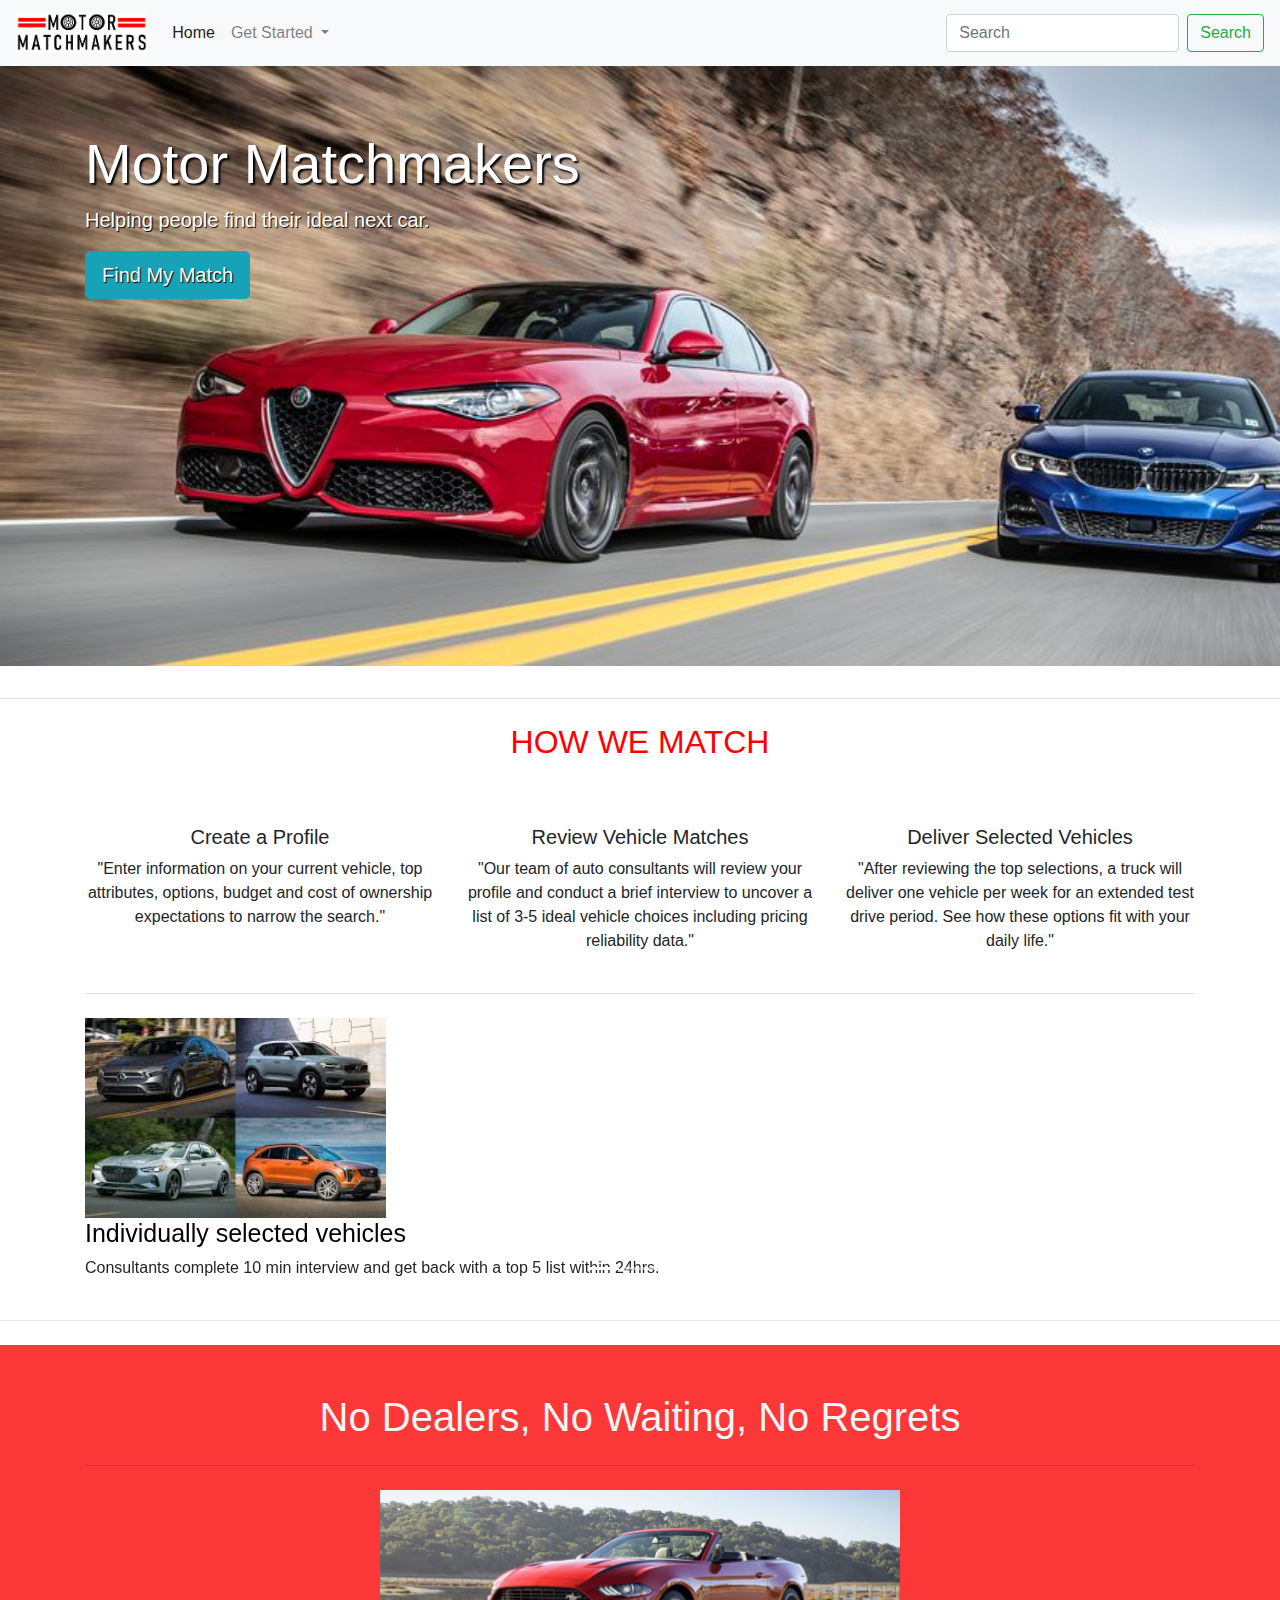
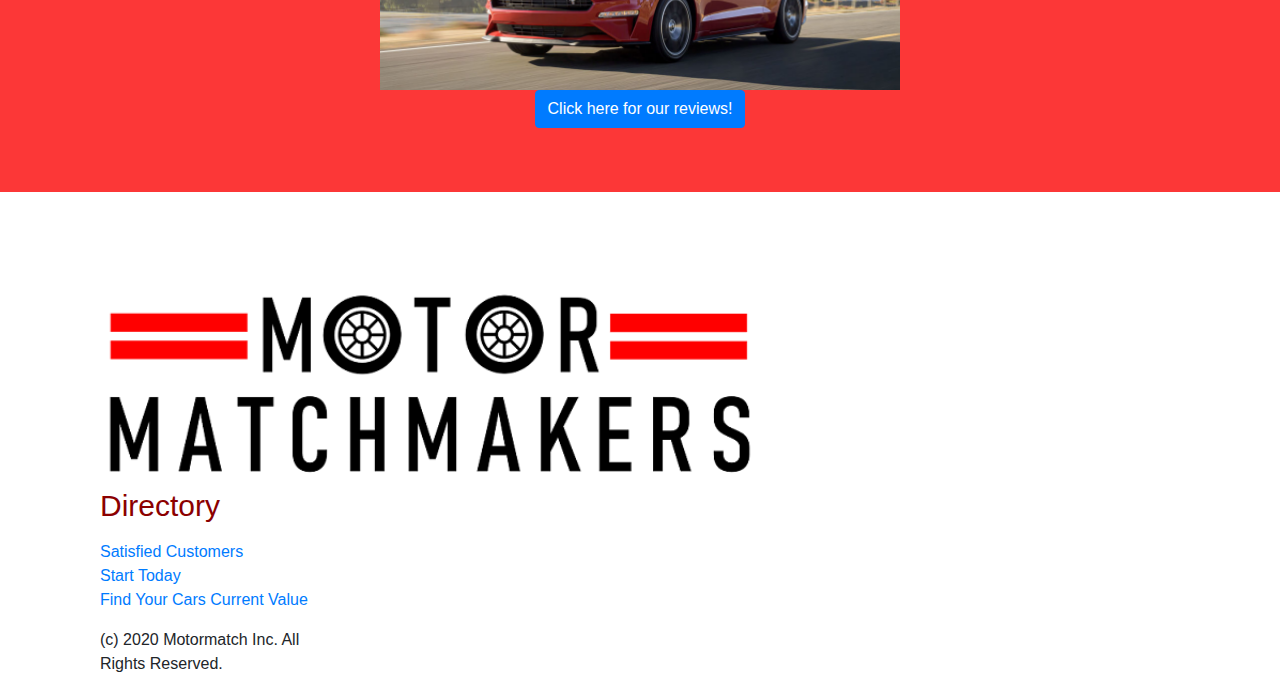
==== index.html @ f8a1431f "f" ====
<!DOCTYPE html>
<html lang="en">
<head>
  <!--Required Meta Tags-->
    <meta charset="UTF-8">
    <meta name="viewport" content="width=device-width, initial-scale=1.0">
    <meta http-equiv="X-UA-Compatible" content="ie=edge">
    <!-- Google Fonts -->
    <link href="https://fonts.googleapis.com/css?family=Quicksand&display=swap" rel="stylesheet">
    <!--Font Awesome for Icons-->
    <link rel="stylesheet" href="https://use.fontawesome.com/releases/v5.6.3/css/all.css" integrity="sha384-UHRtZLI+pbxtHCWp1t77Bi1L4ZtiqrqD80Kn4Z8NTSRyMA2Fd33n5dQ8lWUE00s/" crossorigin="anonymous">
    <!--Bootstrap CSS-->
    <link rel="stylesheet" href="https://stackpath.bootstrapcdn.com/bootstrap/4.4.1/css/bootstrap.min.css" integrity="sha384-Vkoo8x4CGsO3+Hhxv8T/Q5PaXtkKtu6ug5TOeNV6gBiFeWPGFN9MuhOf23Q9Ifjh" crossorigin="anonymous">
    <!--My Own CSS overrides-->
    <link rel="stylesheet" href="styles.css">
    <script src="https://code.jquery.com/jquery-3.4.1.slim.min.js" integrity="sha384-J6qa4849blE2+poT4WnyKhv5vZF5SrPo0iEjwBvKU7imGFAV0wwj1yYfoRSJoZ+n" crossorigin="anonymous"></script>
    <script src="https://cdn.jsdelivr.net/npm/popper.js@1.16.0/dist/umd/popper.min.js" integrity="sha384-Q6E9RHvbIyZFJoft+2mJbHaEWldlvI9IOYy5n3zV9zzTtmI3UksdQRVvoxMfooAo" crossorigin="anonymous"></script>
    <script src="https://stackpath.bootstrapcdn.com/bootstrap/4.4.1/js/bootstrap.min.js" integrity="sha384-wfSDF2E50Y2D1uUdj0O3uMBJnjuUD4Ih7YwaYd1iqfktj0Uod8GCExl3Og8ifwB6" crossorigin="anonymous"></script>
</head>
<body>
  <!--Navigation Bar-->
    <nav class="navbar navbar-expand-lg navbar-light bg-light">
    
        <a class="navbar-brand" href="#">
          <img src="motor_matchmakers_logo.png" class="d-inline-block align-middle">
          
        </a>
        <button class="navbar-toggler" type="button" data-toggle="collapse" data-target="#navbarSupportedContent" aria-controls="navbarSupportedContent" aria-expanded="false" aria-label="Toggle navigation">
          <span class="navbar-toggler-icon"></span>
        </button>
      
        <div class="collapse navbar-collapse" id="navbarSupportedContent">
          <ul class="navbar-nav mr-auto">
            <li class="nav-item active">
              <a class="nav-link" href="index.html">Home <span class="sr-only">(current)</span></a>
            </li>
            
            <li class="nav-item dropdown">
              <a class="nav-link dropdown-toggle" href="#" id="navbarDropdown" role="button" data-toggle="dropdown" aria-haspopup="true" aria-expanded="false">
                Get Started
              </a>
              <div class="dropdown-menu" aria-labelledby="navbarDropdown">
                <a class="dropdown-item" href="account.html">Create Account</a>
                <a class="dropdown-item" href="Experience.html">User Testimonials</a>
                <div class="dropdown-divider"></div>
                <a class="dropdown-item" href="#">Compare Vehicles</a>
              </div>
            </li>
          </ul>
          <form class="form-inline my-2 my-lg-0">
            <input class="form-control mr-sm-2" type="search" placeholder="Search" aria-label="Search">
            <button class="btn btn-outline-success my-2 my-sm-0" type="submit">Search</button>
          </form>
        </div>
    
    </nav>

    <!--Jumbotron-->
    <div class="jumbotron jumbotron-fluid">
      <div class="container">
        <h3 class="display-4">
          Motor Matchmakers
        </h3>
        <p class="lead">
          Helping people find their ideal next car.
        </p>
        <a class="btn btn-info btn-lg" href="account.html" role="button">
          Find My Match
        </a>
      </div>
    </div>
    <hr class="my-4">
  </div>

    <!--Headers describing service model-->
    <div class="container">
      <div class="row">
        <div class="col text-center">
          <h2>HOW WE MATCH</h2>
      </div>
    </div>
    <div class="row mt-5">
      <div class="col-sm-4 text-center">
        <h1>
          <i class="fas fa-user">
            
          </i>
        </h1>
        <h5>Create a Profile</h5>
        <p>
          "Enter information on your current vehicle, top attributes, options, budget and cost of ownership expectations to narrow the search."
        </p>
      </div>
      <div class="col-sm-4 text-center">
        <h1>
          <i class="fas fa-car-side">
            
          </i>
        </h1>
        <h5>Review Vehicle Matches</h5>
        <p>
          "Our team of auto consultants will review your profile and conduct a brief interview to uncover a list of 3-5 ideal vehicle choices including pricing reliability data."
        </p>
      </div>
      <div class="col-sm-4 text-center">
        <h1>
          <i class="fas fa-truck-moving">
            
          </i>
        </h1>
        <h5>Deliver Selected Vehicles</h5>
        <p>
          "After reviewing the top selections, a truck will deliver one vehicle per week for an extended test drive period. See how these options fit with your daily life."
        </p>
      </div>
    </div>
    <hr class="my-4">
    <!--Carousel-->
    <div id="carouselExampleCaptions" class="carousel slide mt-4" data-ride="carousel">
        <ol class="carousel-indicators">
          <li data-target="#carouselExampleCaptions" data-slide-to="0" class="active"></li>
          <li data-target="#carouselExampleCaptions" data-slide-to="1"></li>
          <li data-target="#carouselExampleCaptions" data-slide-to="2"></li>
        </ol>
        <div class="carousel-inner">
          <div class="carousel-item active">
            <img src="cars1.jpg" class="carousel-inner" alt="First Slide">
           
              <h1>Individually selected vehicles</h1>
              <p>Consultants complete 10 min interview and get back with a top 5 list within 24hrs.</p>
            
          </div>
          <div class="carousel-item">
            <img src="cars2.jpg" class="carousel-inner" alt="Second Slide">
            
              <h1>Remote Test Drive</h1>
              <p>We bring the cars to you at your convnience</p>
            
          </div>
          <div class="carousel-item">
            <img src="cars3.jpg" class="carousel-inner" alt="Third Slide">
            
              <h1>Brokered deals</h1>
              <p>If you're ready to buy our consultants can broker your deal so you stay out of the dealer.</p>
            
          </div>
        </div>
        <a class="carousel-control-prev" href="#carouselExampleCaptions" role="button" data-slide="prev">
          <span class="carousel-control-prev-icon" aria-hidden="true"></span>
          <span class="sr-only">Previous</span>
        </a>
        <a class="carousel-control-next" href="#carouselExampleCaptions" role="button" data-slide="next">
          <span class="carousel-control-next-icon" aria-hidden="true"></span>
          <span class="sr-only">Next</span>
        </a>
      </div>
    </div>
    <hr class="my-4">
<!--Testimonial Link -->
<div class="testimonials my-4 py-4" alt="testimonials" class="test">    
  <div class="container">
    <div class="row my-4">
        <div class="col text-center">
                <h4>No Dealers, No Waiting, No Regrets</h4>
                <hr class="my-4">
                <img src="mustang.png" alt="mustang" class="container">
            
                <p>
                <a class="btn btn-primary" href="testimonials.html">Click here for our reviews!</a>
                
              </p>
        </div>
    </div>
  </div>
</div>

<!--Footer-->
<div class="container footer">
  <div class="row my-5">

    </div>
    <div class="col-sm-3">
      <img src="motor_matchmakers_logo.png" class="rounded float-left" alt="Logo">
    
      <h6>Directory</h6>
      <ul class="list-unstyled mt-3">
        <li>
          <a href="testimonials.html"> Satisfied Customers </a>
        </li>
        <li>
          <a href="matches.html"> Start Today</a>
        </li>
        <li>
          <a href="https://www.kbb.com/"> Find Your Cars Current Value</a>
        </li>
      </ul>
      <p>(c) 2020 Motormatch Inc. All Rights Reserved.</p>
    </div>

  </div>


</div>
</body>
</html>
---- styles.css ----
.navbar-brand img {
    height: 40px;
    width: auto;
}

img {
    width: auto; 
    height: 100%;}
    
.jumbotron {
    min-height: 600px; 
    background-attachment: fixed;
    background-image: url(car_background.jpg);
    background-repeat: no-repeat;
    background-size: cover;
    color: white;
    text-shadow: 1px 1px 1px black}

.jumbotron-fluid {
        padding-right: 0;
        padding-left: 0;
        border-radius: 0;
    }

.fas {
max-width: 80px;
max-height:80px;
    }

.carousel {
    min-height: 200px;
    width: auto;
}
.carousel-inner {
    margin: auto;
    min-height: 400%;
    width: auto;
  }


.text-center {
    text-align: center!important;
}

.container img {
    width: auto; 
    height: 200px;
}

.rounded float-left img{ 
    width: auto; 
    height: 200%;
}
.testimonials {
    background-color: #fc3737;
}
h1{
    color:#000000;
    font-size: 25px;
    }
h2{
    color: #ff0000;
}
h3{
    color:#ffffff;
    font-size: 100px;
    text-shadow: 2px 2px 2px black
}

h4{
    color: whitesmoke;
    font-size: 40px;

}

h6{ 
    color: darkred;
    font-size: 30px;

}

.center-block {
    display: block;
    margin-left: auto;
    margin-right: auto;
 }
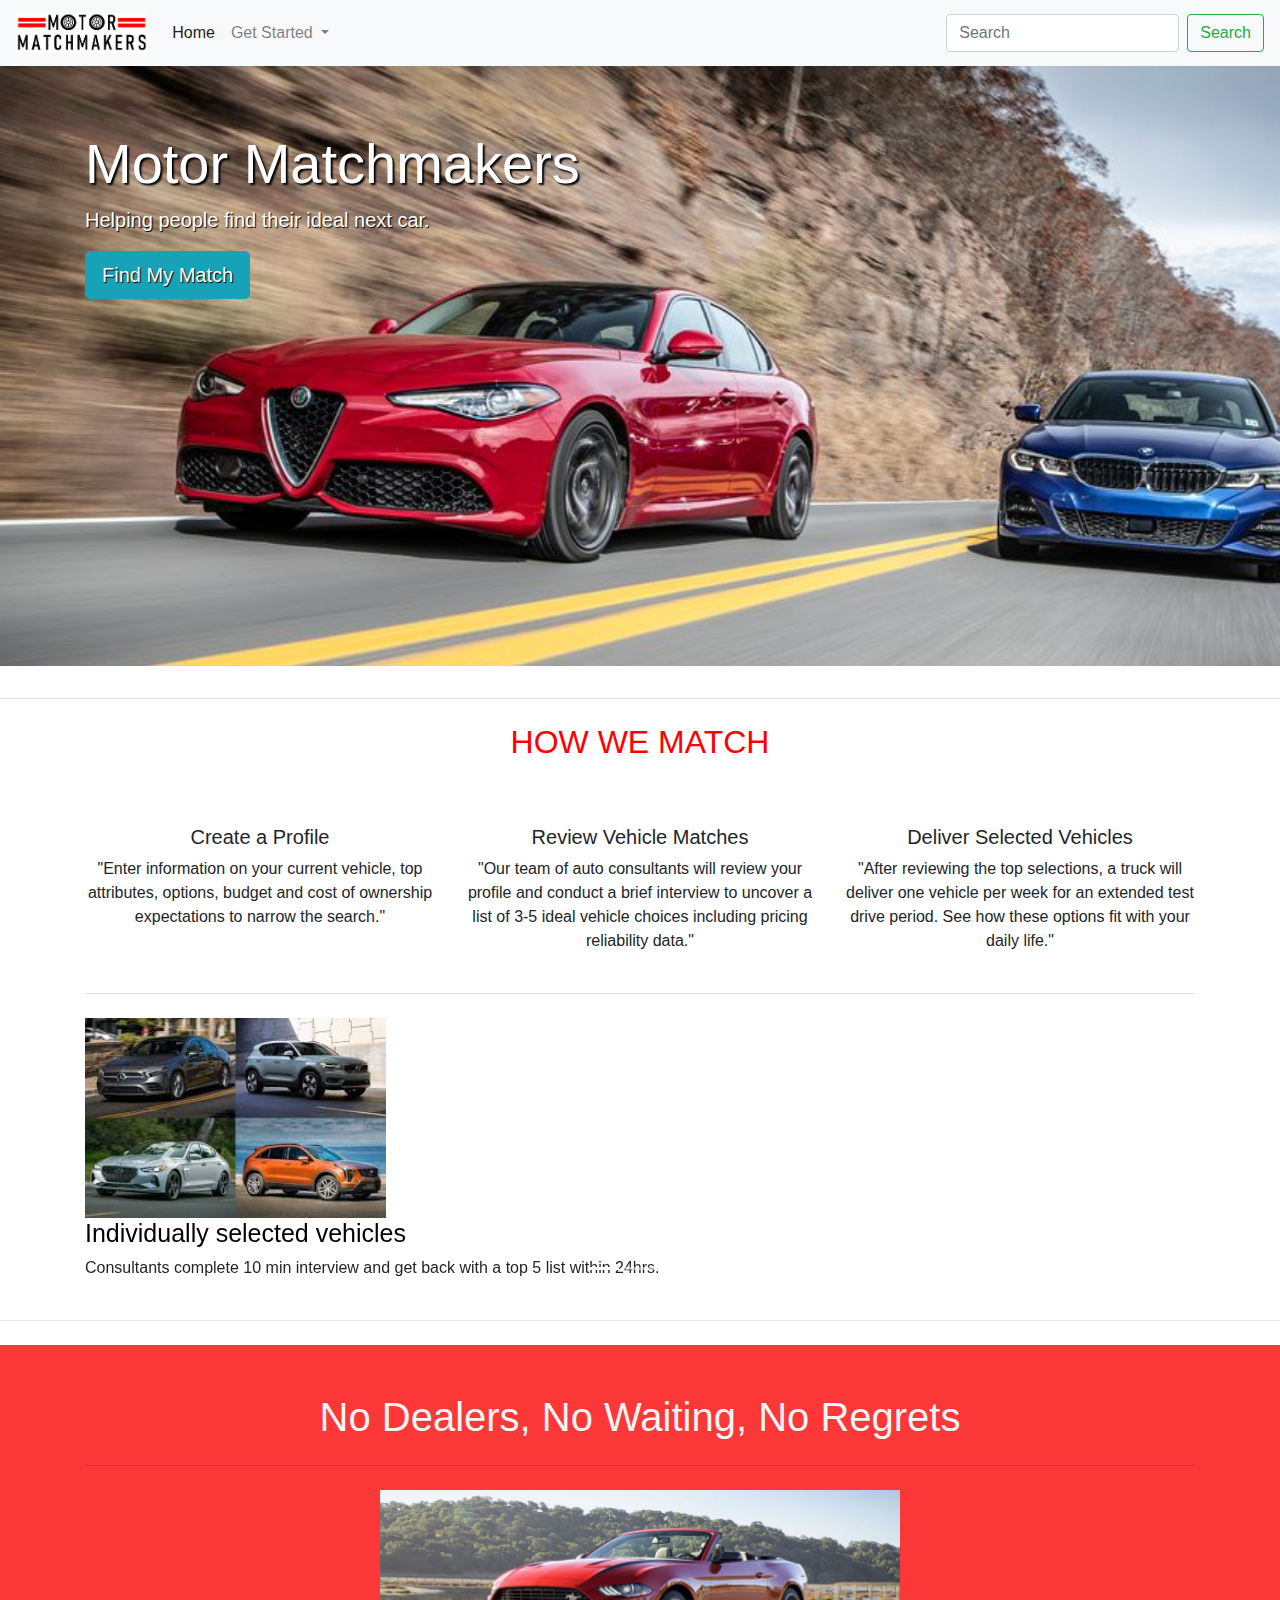
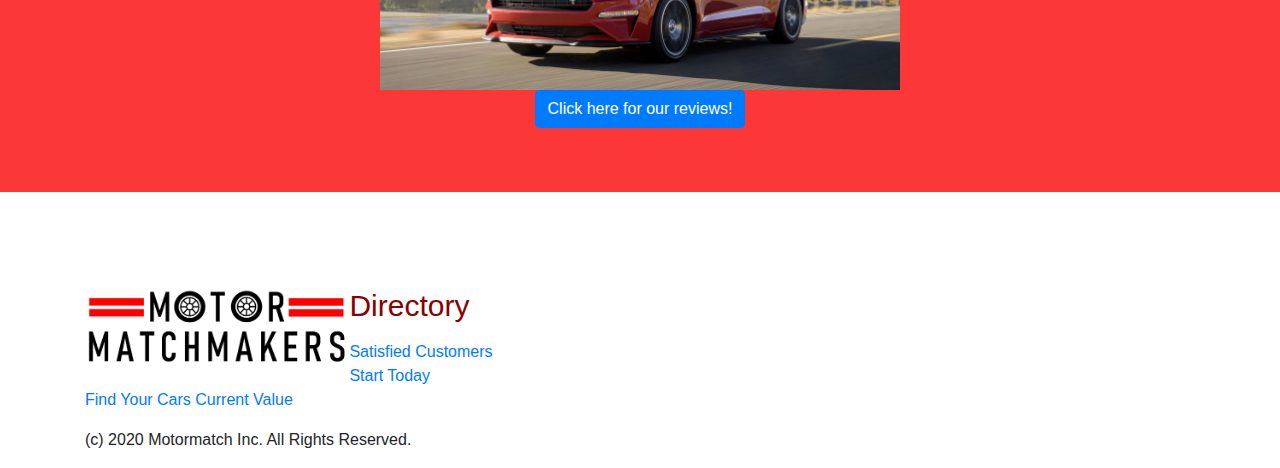
==== commit 4ed4f8be: "f" ====
--- a/index.html
+++ b/index.html
@@ -179,9 +179,11 @@
   <div class="row my-5">
 
     </div>
-    <div class="col-sm-3">
-      <img src="motor_matchmakers_logo.png" class="rounded float-left" alt="Logo">
-    
+    <a class="footer-brand" href="#">
+      <img src="motor_matchmakers_logo.png" class="rounded float-left">
+      
+    </a>
+      
       <h6>Directory</h6>
       <ul class="list-unstyled mt-3">
         <li>
--- a/styles.css
+++ b/styles.css
@@ -85,3 +85,8 @@
     margin-right: auto;
  }
 
+ .footer-brand img {
+    height: 80px;
+    width: auto;
+}
+
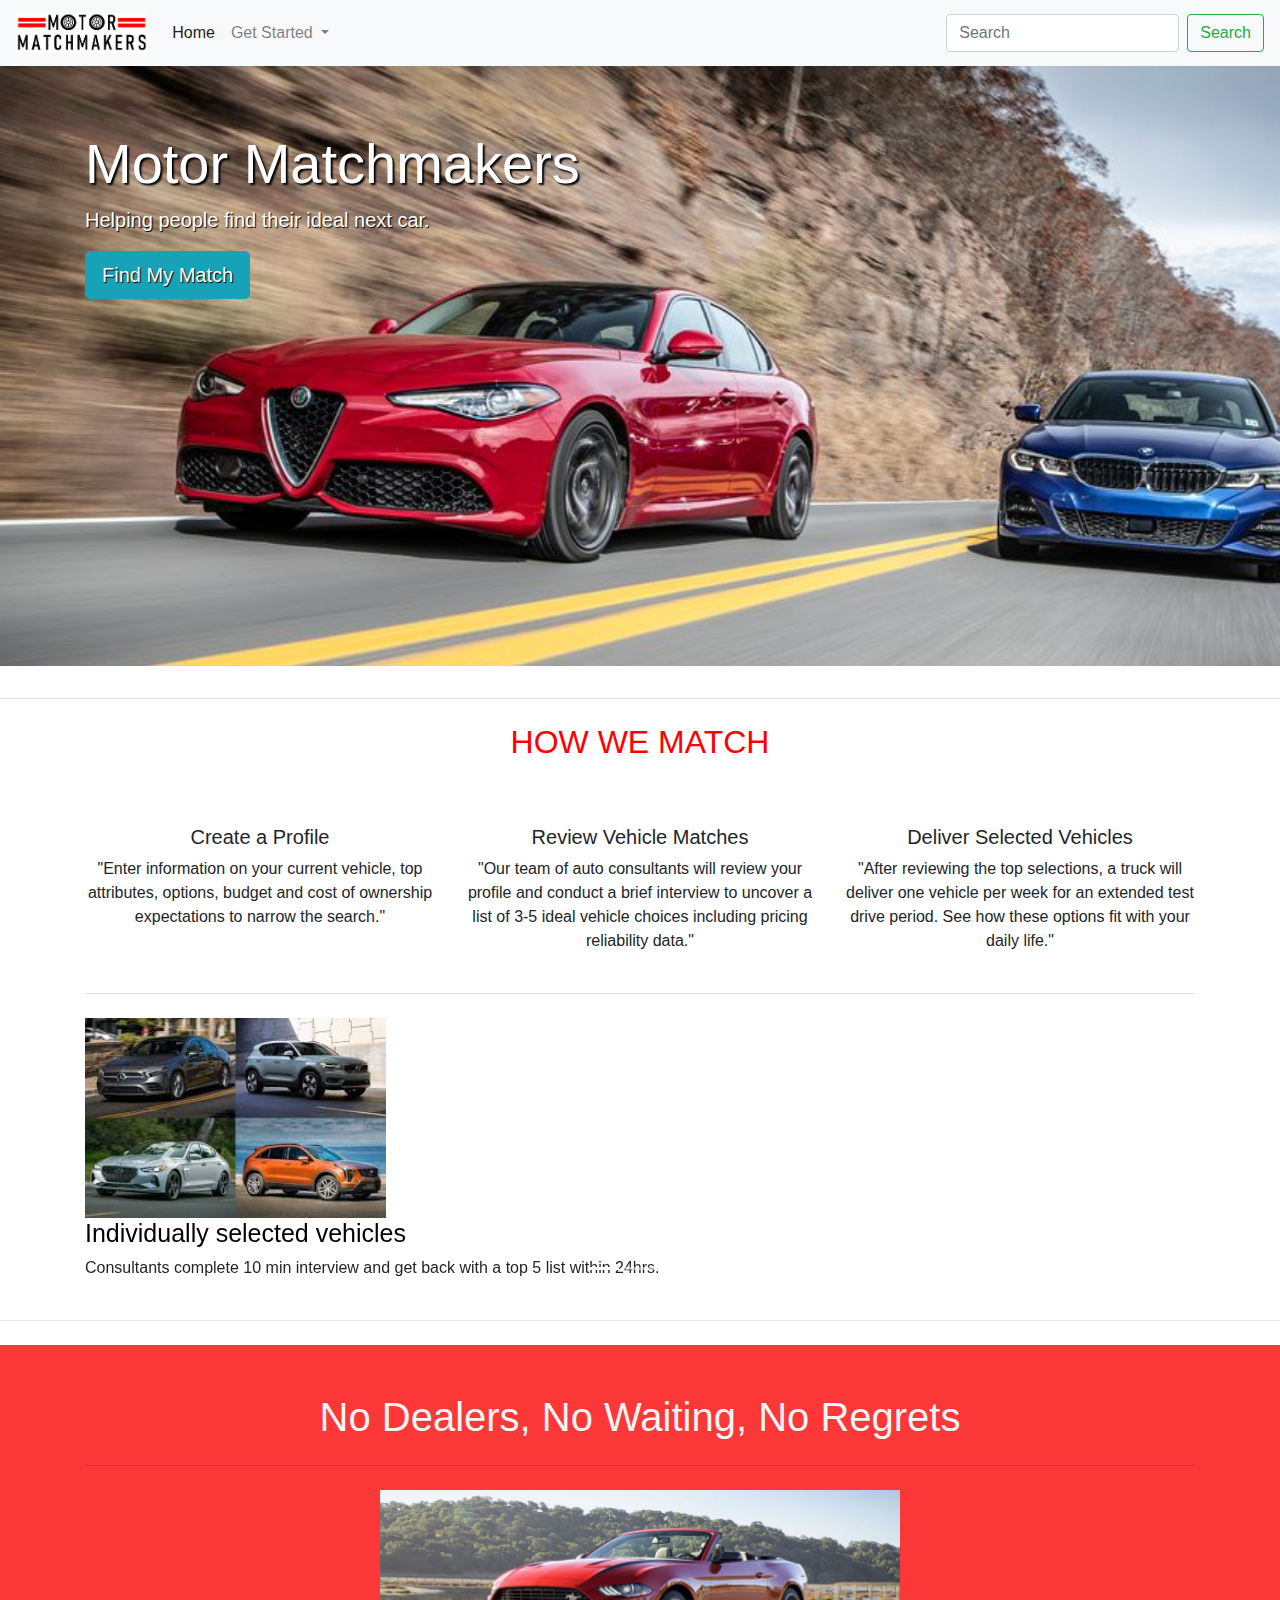
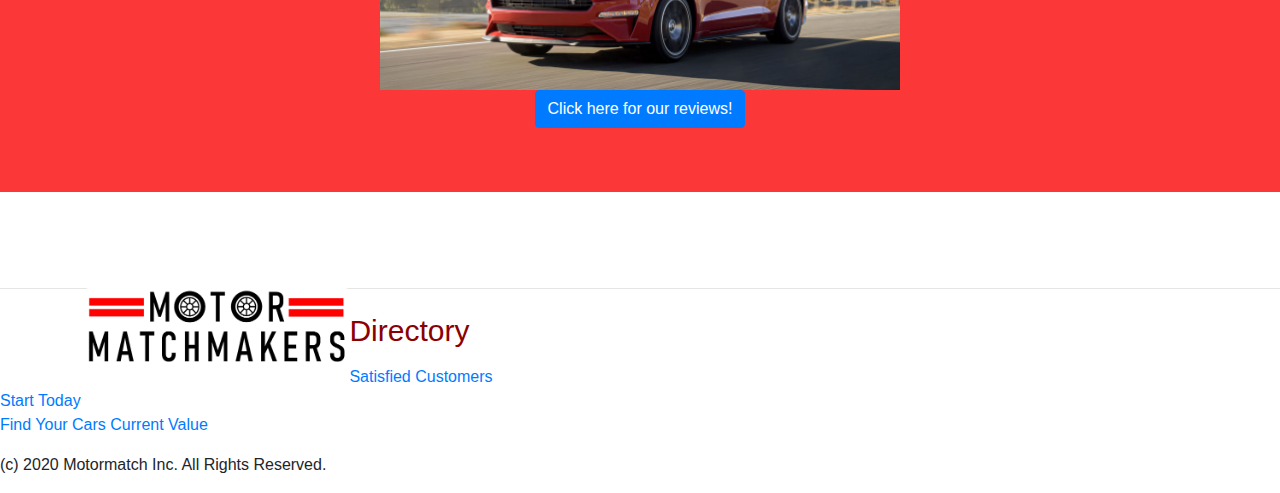
==== commit dc2d7af8: "d" ====
--- a/index.html
+++ b/index.html
@@ -183,7 +183,9 @@
       <img src="motor_matchmakers_logo.png" class="rounded float-left">
       
     </a>
-      
+  </div>
+    <hr class="my-4">
+    
       <h6>Directory</h6>
       <ul class="list-unstyled mt-3">
         <li>
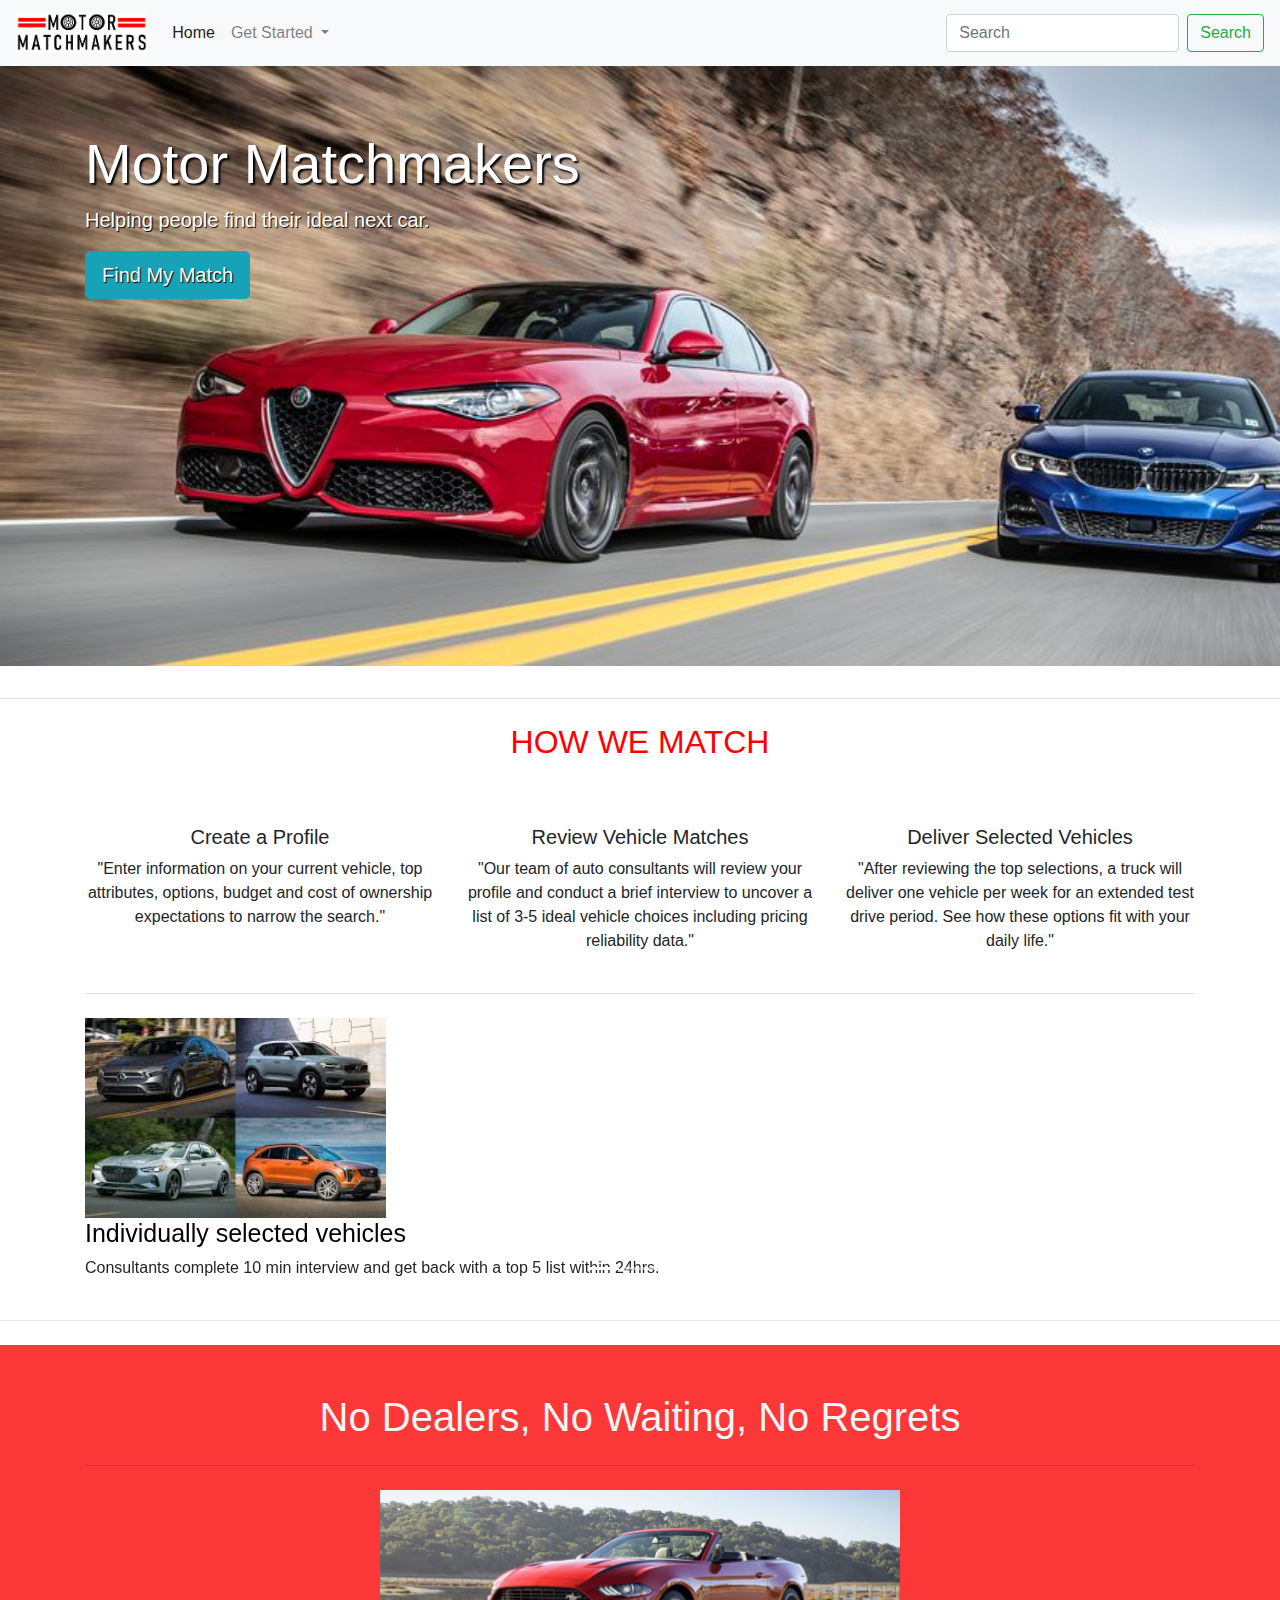
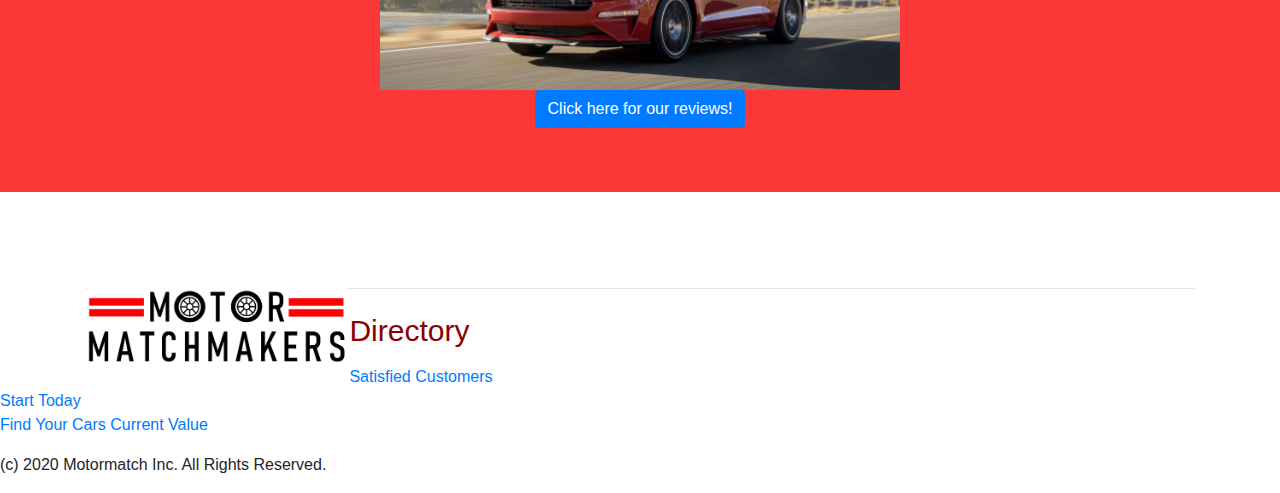
==== commit 13d66260: "Update index.html" ====
--- a/index.html
+++ b/index.html
@@ -181,11 +181,11 @@
     </div>
     <a class="footer-brand" href="#">
       <img src="motor_matchmakers_logo.png" class="rounded float-left">
-      
+      <hr class="my-4">
     </a>
   </div>
-    <hr class="my-4">
     
+
       <h6>Directory</h6>
       <ul class="list-unstyled mt-3">
         <li>
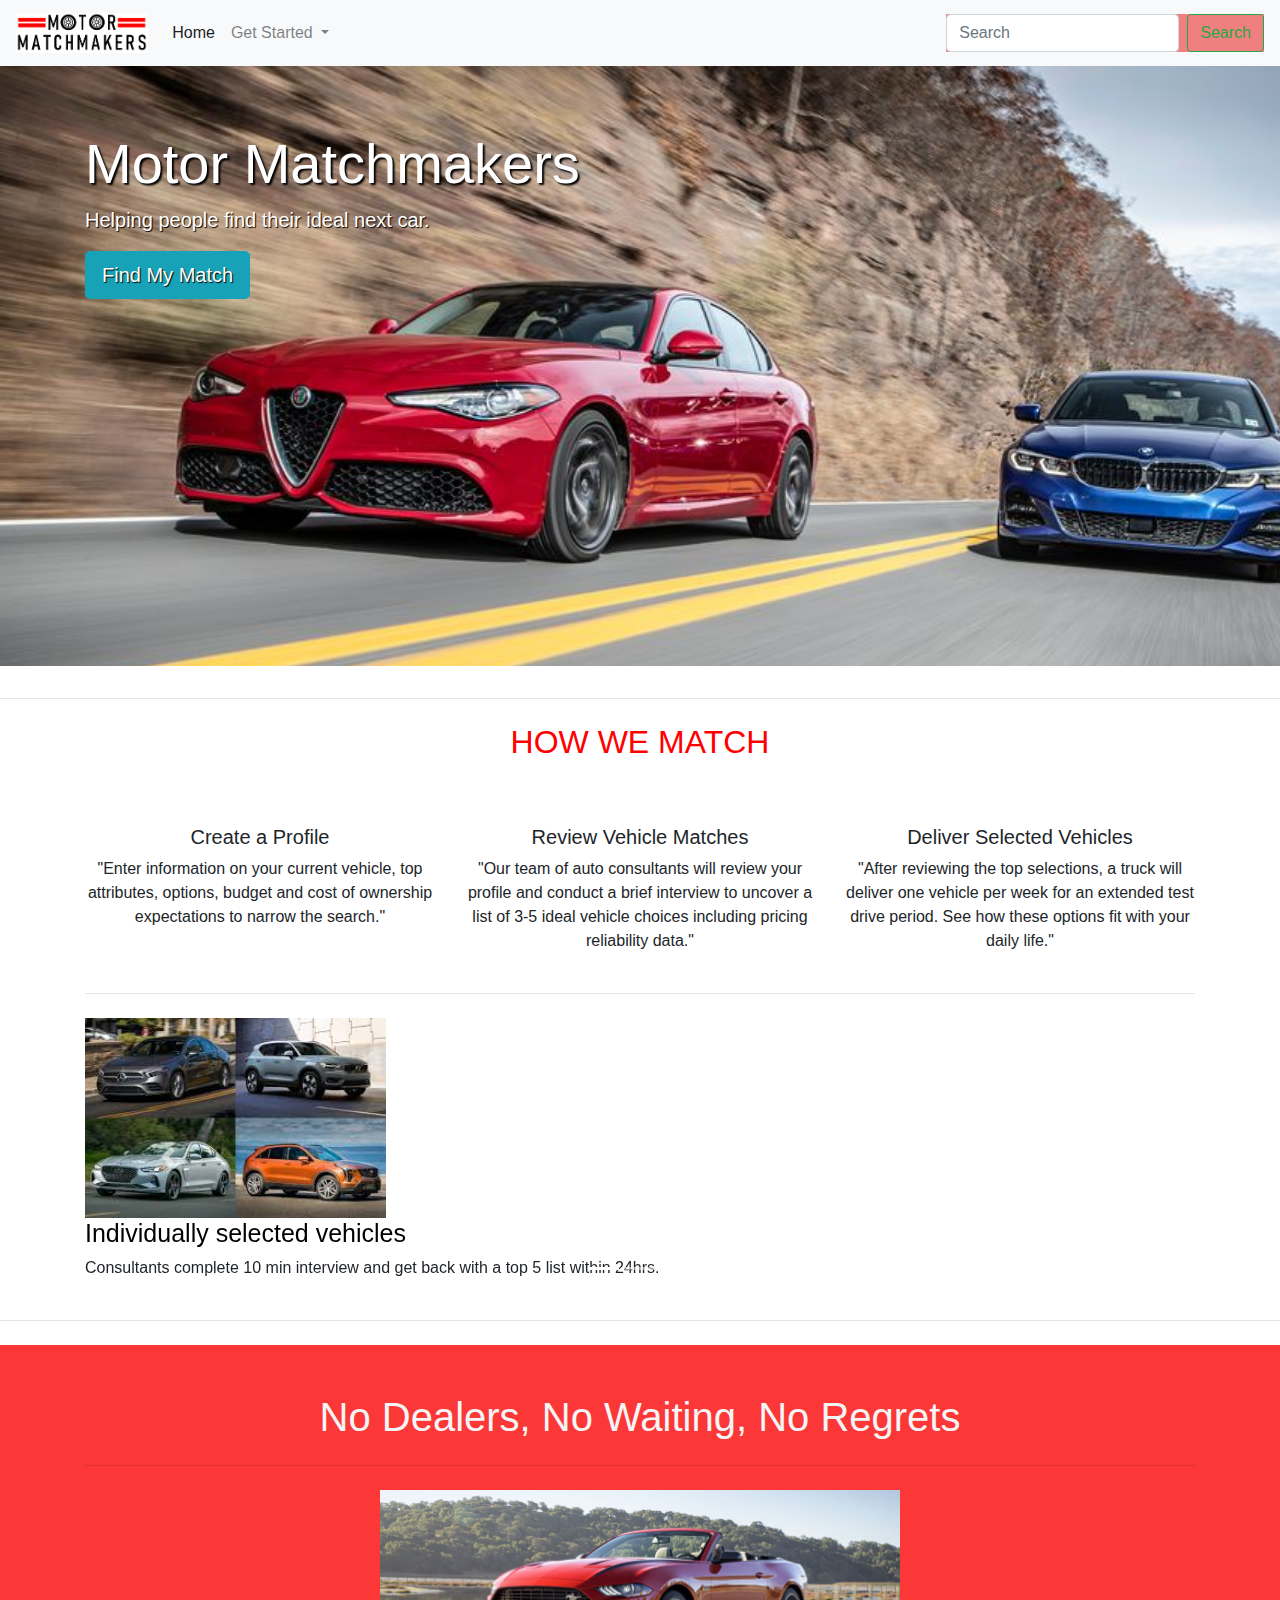
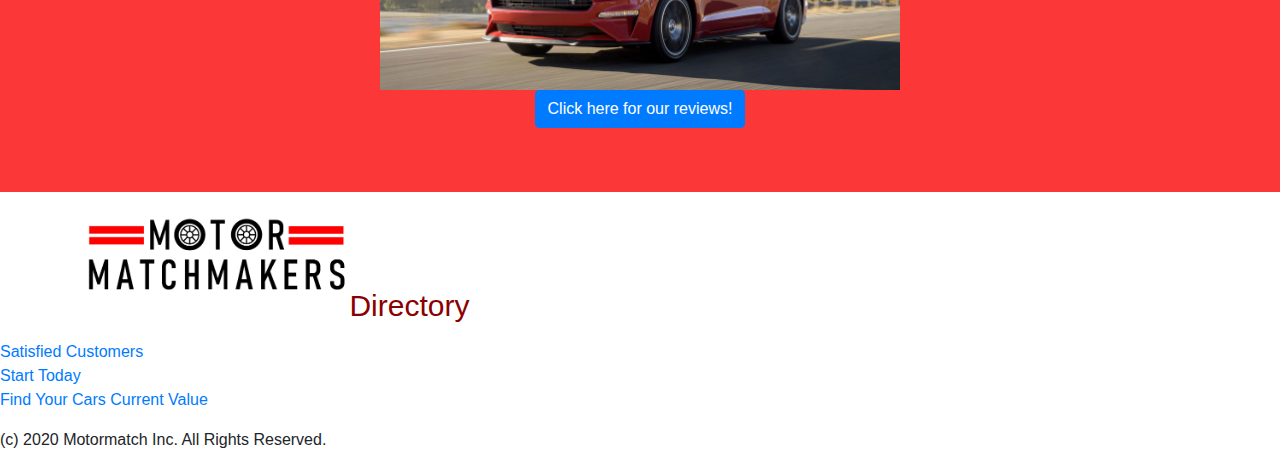
==== commit b7add9c1: "Update index.html" ====
--- a/index.html
+++ b/index.html
@@ -176,17 +176,14 @@
 
 <!--Footer-->
 <div class="container footer">
+  <a class="footer-brand" href="#">
+    <img src="motor_matchmakers_logo.png" class="rounded float-left">
+    
+  </a>
+</div>
   <div class="row my-5">
-
-    </div>
-    <a class="footer-brand" href="#">
-      <img src="motor_matchmakers_logo.png" class="rounded float-left">
-      <hr class="my-4">
-    </a>
-  </div>
-    
-
-      <h6>Directory</h6>
+      </div>
+          <h6>Directory</h6>
       <ul class="list-unstyled mt-3">
         <li>
           <a href="testimonials.html"> Satisfied Customers </a>
--- a/styles.css
+++ b/styles.css
@@ -89,4 +89,6 @@
     height: 80px;
     width: auto;
 }
-
+form {
+    background-color: lightcoral
+}
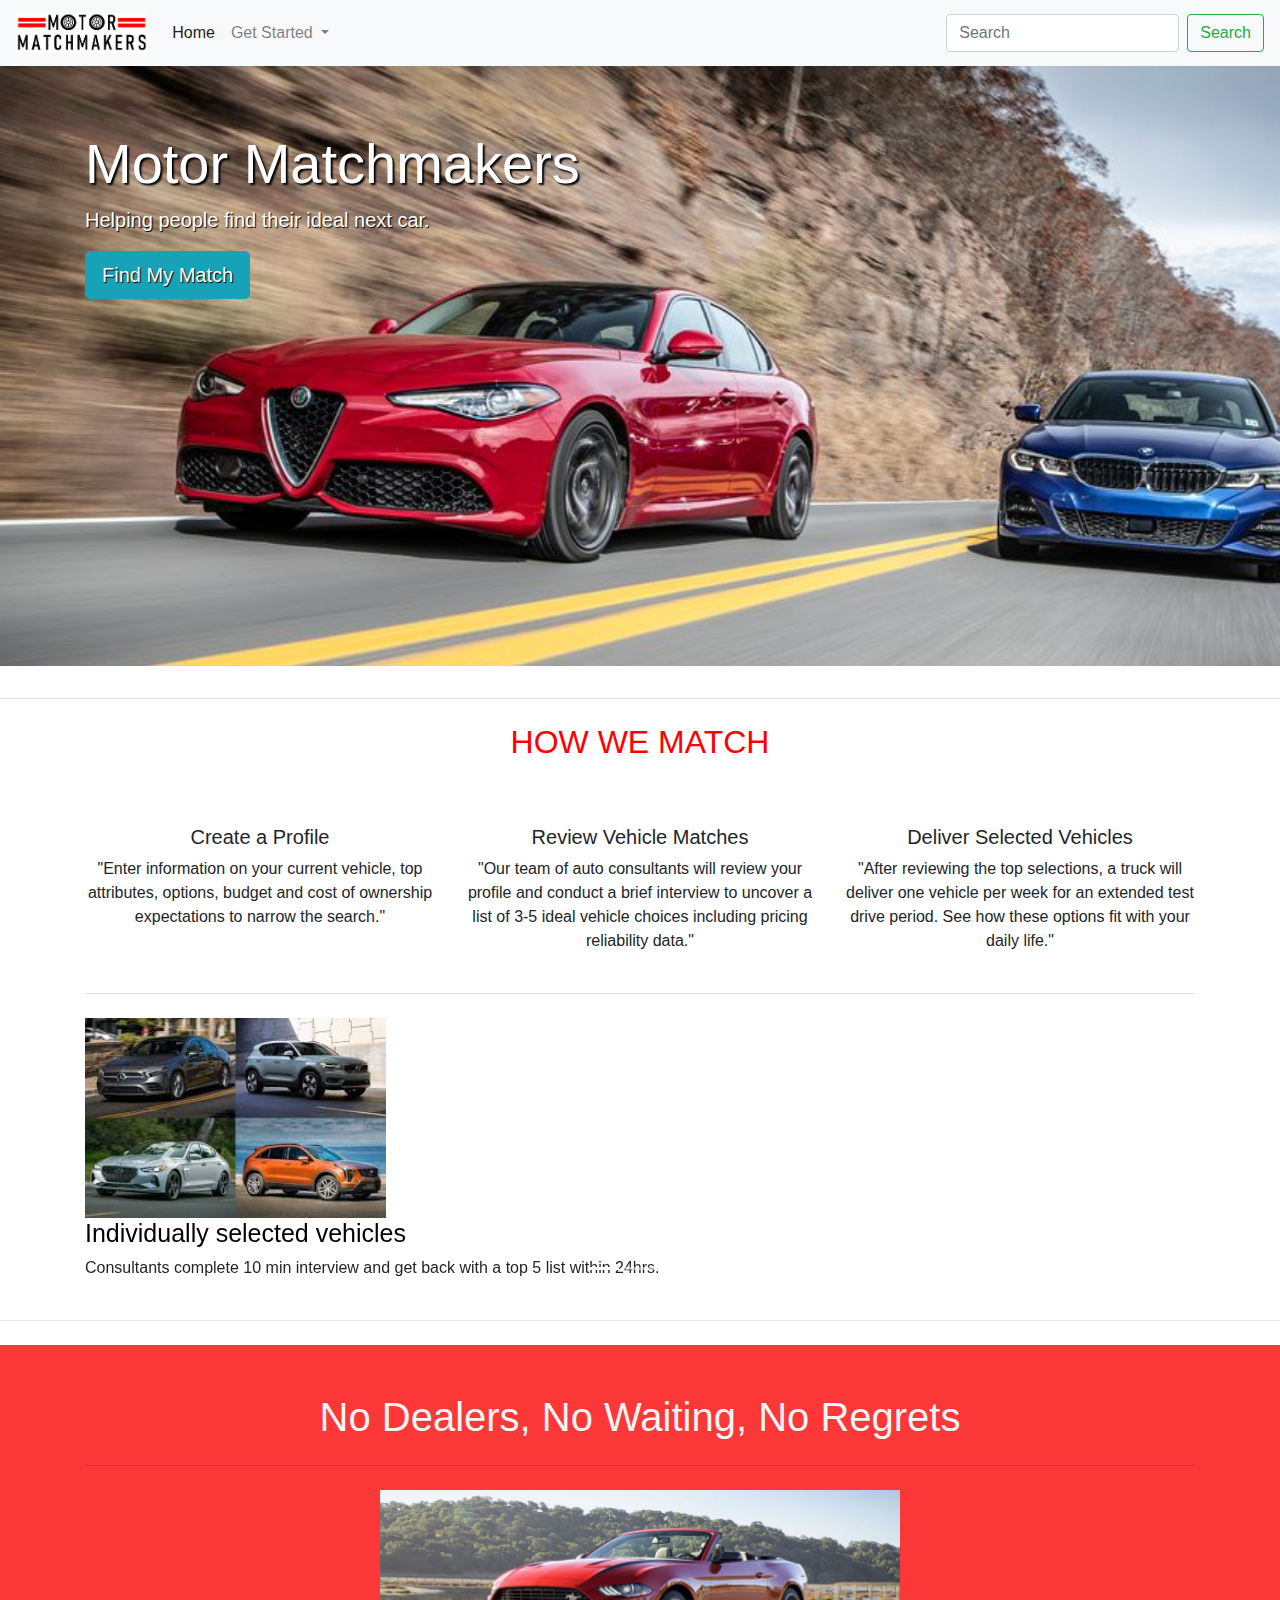
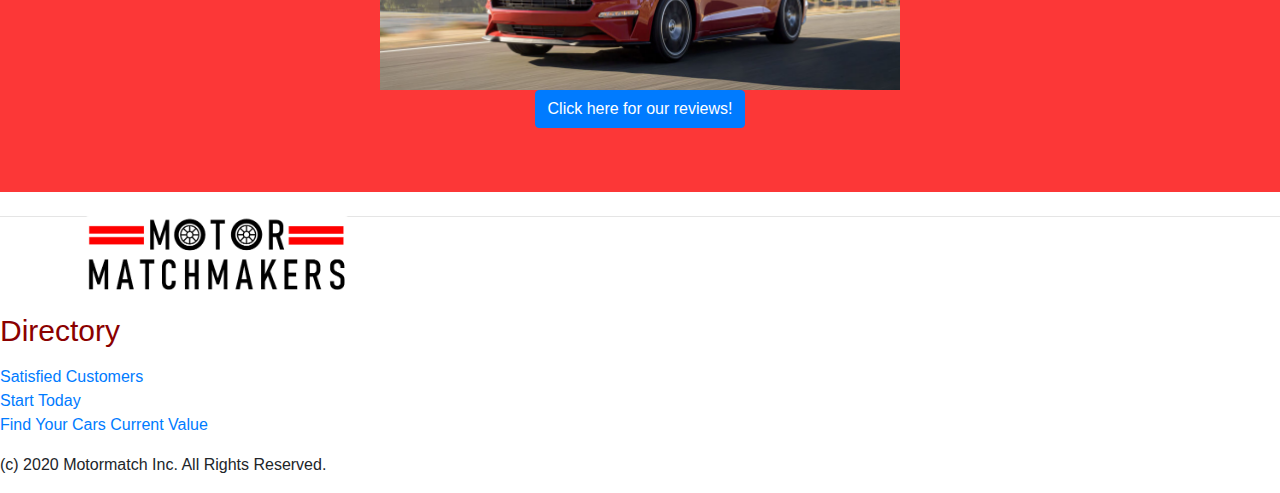
==== commit baf3cb63: "d" ====
--- a/index.html
+++ b/index.html
@@ -180,7 +180,8 @@
     <img src="motor_matchmakers_logo.png" class="rounded float-left">
     
   </a>
-</div>
+ </div>
+<hr class="my-4">
   <div class="row my-5">
       </div>
           <h6>Directory</h6>
@@ -200,7 +201,8 @@
 
   </div>
 
-
+ </div>
 </div>
+
 </body>
 </html>--- a/styles.css
+++ b/styles.css
@@ -89,6 +89,6 @@
     height: 80px;
     width: auto;
 }
-form {
+.form-group {
     background-color: lightcoral
 }
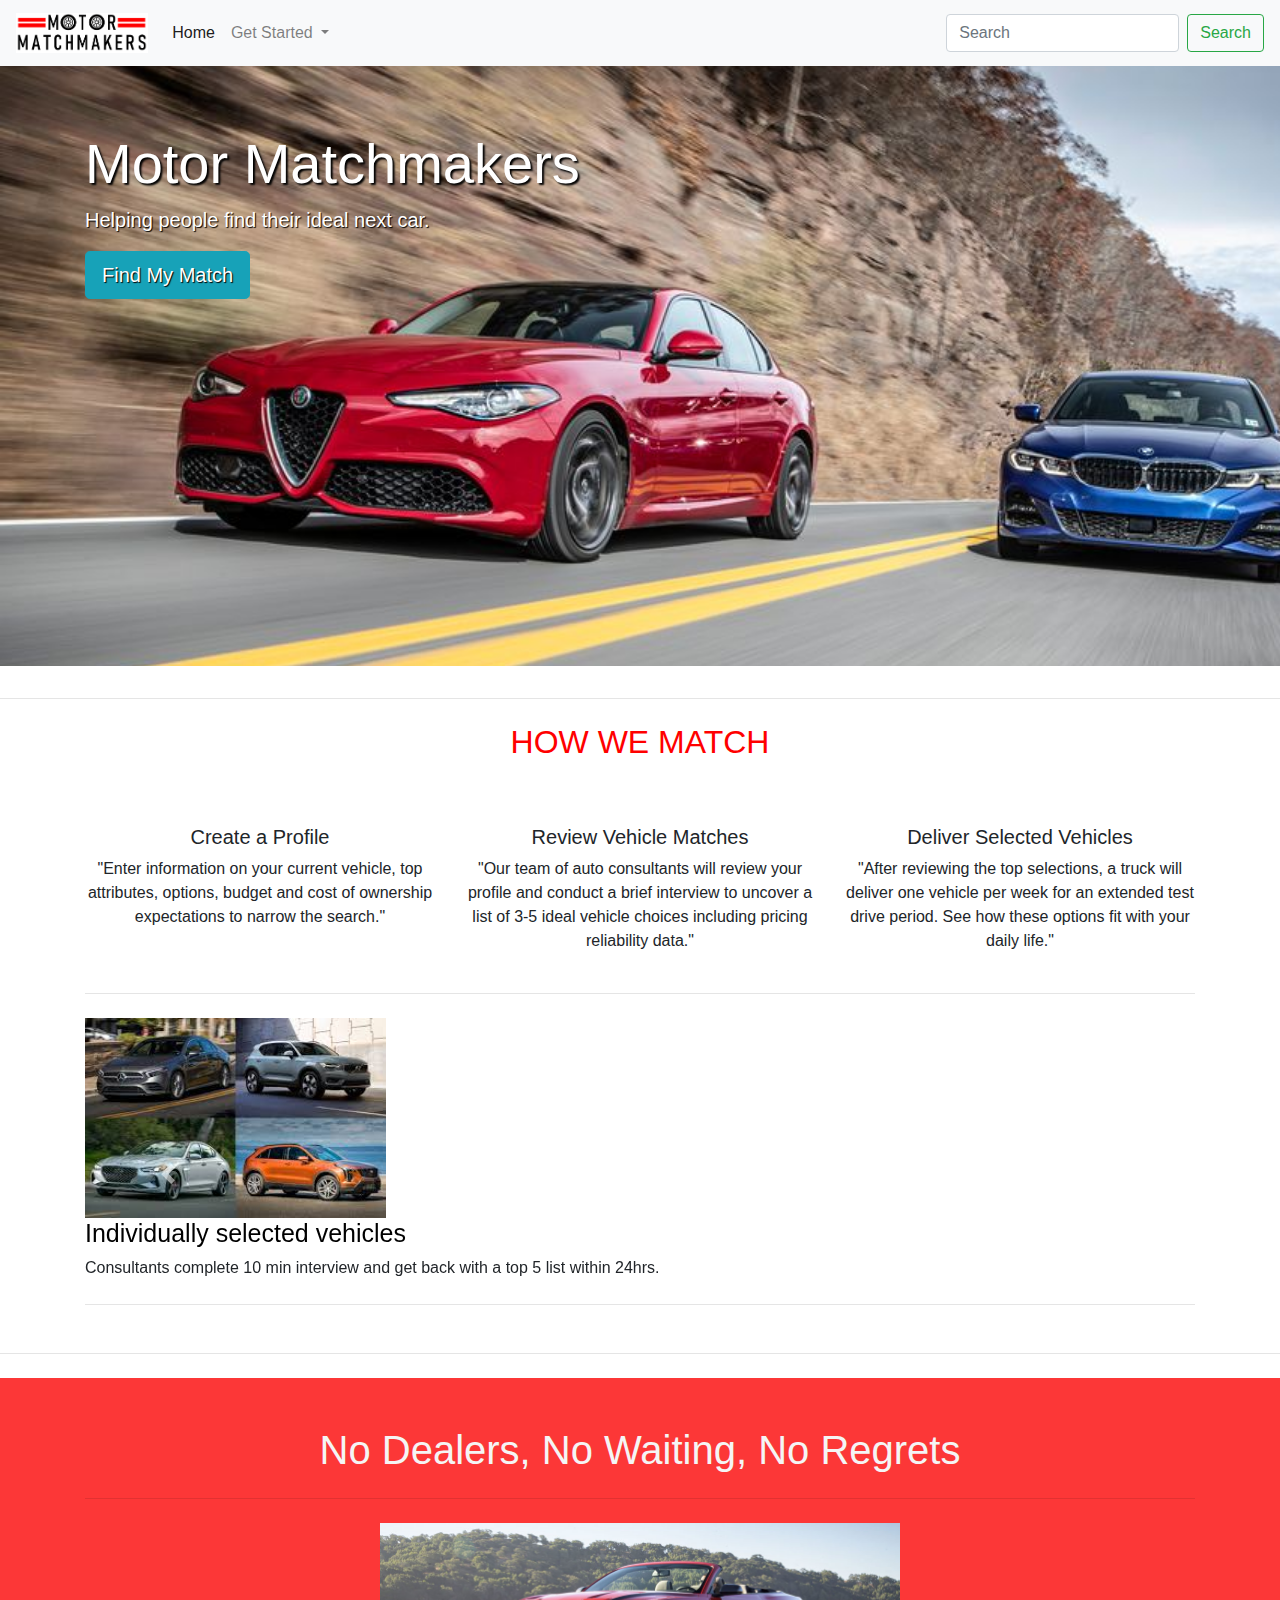
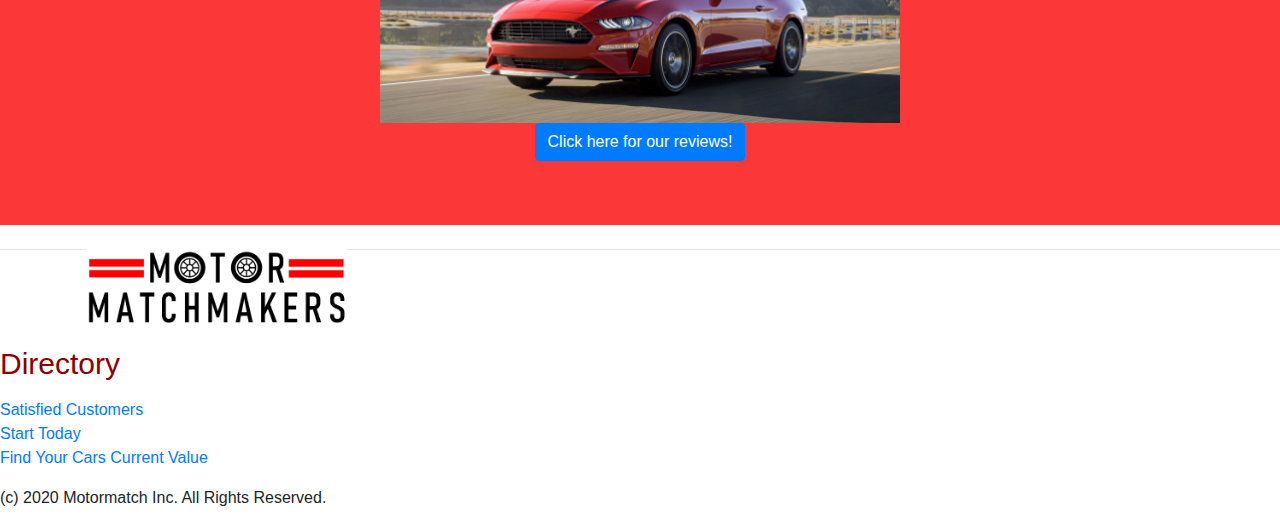
==== commit 4a0c700f: "Update index.html" ====
--- a/index.html
+++ b/index.html
@@ -128,21 +128,21 @@
            
               <h1>Individually selected vehicles</h1>
               <p>Consultants complete 10 min interview and get back with a top 5 list within 24hrs.</p>
-            
+              <hr class="my-4">
           </div>
           <div class="carousel-item">
             <img src="cars2.jpg" class="carousel-inner" alt="Second Slide">
             
               <h1>Remote Test Drive</h1>
               <p>We bring the cars to you at your convnience</p>
-            
+              <hr class="my-4">
           </div>
           <div class="carousel-item">
             <img src="cars3.jpg" class="carousel-inner" alt="Third Slide">
             
               <h1>Brokered deals</h1>
               <p>If you're ready to buy our consultants can broker your deal so you stay out of the dealer.</p>
-            
+              <hr class="my-4">
           </div>
         </div>
         <a class="carousel-control-prev" href="#carouselExampleCaptions" role="button" data-slide="prev">
